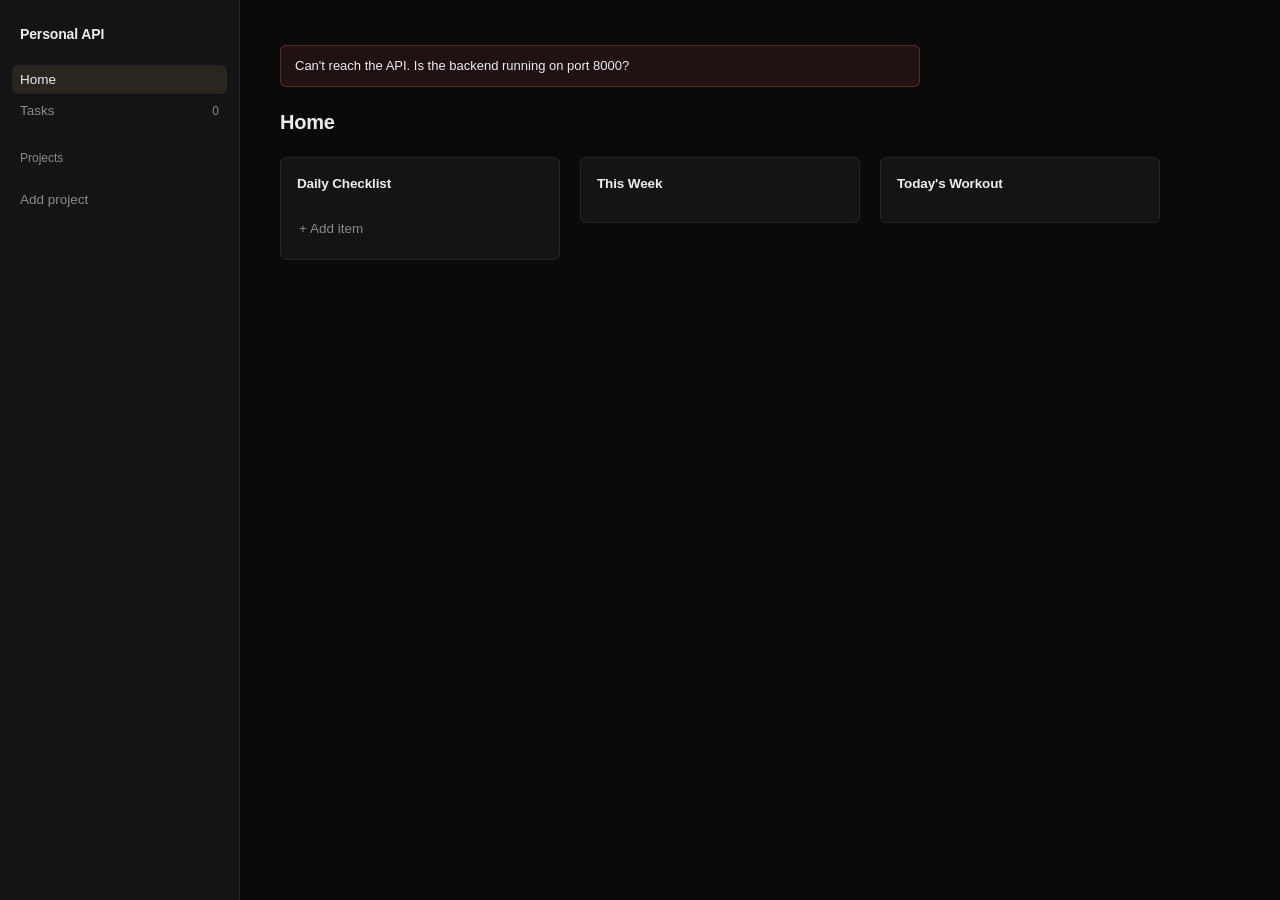
==== frontend/index.html @ 1fecff2c "Changes in comments" ====
<!DOCTYPE html>
<html lang="en">
<head>
  <meta charset="UTF-8" />
  <meta name="viewport" content="width=device-width, initial-scale=1.0" />
  <title>Personal API</title>
  <link rel="stylesheet" href="style.css" />
</head>
<body>

  <div class="app">

    <!-- Sidebar -->
    <aside class="sidebar">
      <div class="sidebar-header">
        <span class="sidebar-title">Personal API</span>
      </div>

      <nav class="nav">
        <button class="nav-item is-active" data-page="home">
          <span class="nav-item-label">Home</span>
        </button>
        <button class="nav-item" data-page="tasks">
          <span class="nav-item-label">Tasks</span>
          <span class="nav-item-count" id="all-count">0</span>
        </button>
      </nav>

      <div class="sidebar-section">
        <span class="sidebar-section-label">Projects</span>
        <ul class="project-list" id="project-list">
          <!-- project items injected here -->
        </ul>

        <form class="add-project-form" id="add-project-form">
          <input
            type="text"
            id="new-project-input"
            class="add-project-input"
            placeholder="Add project"
            autocomplete="off"
            maxlength="60"
          />
        </form>
      </div>
    </aside>

    <!-- Main -->
    <main class="main">
      <p class="error-banner" id="error-banner" hidden></p>

      <div class="page" id="page-home">
        <header class="main-header">
          <h1 class="view-title">Home</h1>
          <span class="view-count" id="home-date"></span>
        </header>

        <div class="home-grid" id="home-grid">
          <section class="home-card">
            <h2 class="home-card-title">Daily Checklist</h2>
            <div class="checklist-items" id="checklist-items"></div>
            <form class="add-checklist-form" id="add-checklist-form">
              <input
                type="text"
                id="new-checklist-input"
                class="add-checklist-input"
                placeholder="+ Add item"
                autocomplete="off"
                maxlength="120"
              />
            </form>
            <p class="empty-state" id="checklist-empty-state" hidden>
              Nothing on your daily checklist yet.
            </p>
          </section>

          <section class="home-card">
            <h2 class="home-card-title">This Week</h2>
            <div class="week-list" id="week-list"></div>
          </section>

          <section class="home-card">
            <h2 class="home-card-title">Today's Workout</h2>
            <div class="workout-today" id="workout-today"></div>
            <p class="empty-state" id="workout-empty-state" hidden>
              No workout scheduled today.
            </p>
          </section>
        </div>
      </div>

      <div class="page" id="page-tasks" hidden>
        <header class="main-header">
          <h1 class="view-title" id="view-title">All tasks</h1>
          <span class="view-count" id="view-count">0 tasks</span>
        </header>

        <form class="add-task-form" id="add-task-form">
          <input
            type="text"
            id="new-task-input"
            class="add-task-input"
            placeholder="Add a task…"
            autocomplete="off"
            maxlength="200"
          />
          <select id="new-task-project" class="add-task-project" aria-label="Assign to project">
            <option value="">No project</option>
          </select>
        </form>

        <div class="add-existing-wrap" id="add-existing-wrap" hidden>
          <select id="add-existing-select" class="add-existing-select" aria-label="Add an existing task to this project">
            <option value="">Add existing task…</option>
          </select>
        </div>

        <div class="task-list" id="task-list">
        </div>

        <p class="empty-state" id="empty-state" hidden>
          Nothing here yet. Add a task above to get started.
        </p>
      </div>
    </main>

  </div>

  <script src="script.js"></script>
</body>
</html>
---- frontend/style.css ----
/* ============================================
   Design tokens
   ============================================ */

:root {
  --background: #0a0a0b;
  --surface: #141416;
  --surface-hover: #1c1c1f;
  --border: #262629;
  --text: #ededef;
  --text-muted: #8b8b90;
  --accent: #b08d57;
  --accent-soft: rgba(176, 141, 87, 0.14);
  --danger: #c4554d;
  --danger-soft: rgba(196, 85, 77, 0.12);

  --font: -apple-system, BlinkMacSystemFont, "Segoe UI", "Inter", Roboto,
    Helvetica, Arial, sans-serif;

  --sidebar-width: 240px;
  --radius: 6px;
  --transition: 150ms ease;
}


* {
  box-sizing: border-box;
}

html,
body {
  height: 100%;
  color-scheme: dark;
}

body {
  margin: 0;
  font-family: var(--font);
  background: var(--background);
  color: var(--text);
  font-size: 14px;
  line-height: 1.5;
  -webkit-font-smoothing: antialiased;
}

button,
input,
select {
  font-family: inherit;
  font-size: inherit;
  color: inherit;
}

select option {
  background-color: var(--surface);
  color: var(--text);
}

button {
  cursor: pointer;
}

ul {
  list-style: none;
  margin: 0;
  padding: 0;
}

:focus-visible {
  outline: 2px solid var(--accent);
  outline-offset: 2px;
  border-radius: 4px;
}

@media (prefers-reduced-motion: reduce) {
  * {
    transition: none !important;
    animation: none !important;
  }
}

::-webkit-scrollbar {
  width: 10px;
}
::-webkit-scrollbar-track {
  background: transparent;
}
::-webkit-scrollbar-thumb {
  background: var(--border);
  border-radius: 8px;
  border: 3px solid var(--background);
}


.app {
  display: flex;
  height: 100vh;
  overflow: hidden;
}

.sidebar {
  width: var(--sidebar-width);
  flex-shrink: 0;
  background: var(--surface);
  border-right: 1px solid var(--border);
  display: flex;
  flex-direction: column;
  padding: 20px 12px;
  overflow-y: auto;
}

.sidebar-header {
  padding: 4px 8px 20px;
}

.sidebar-title {
  font-size: 14px;
  font-weight: 600;
  letter-spacing: -0.01em;
  color: var(--text);
}

.nav {
  display: flex;
  flex-direction: column;
  gap: 2px;
  margin-bottom: 24px;
}

.nav-item {
  display: flex;
  align-items: center;
  justify-content: space-between;
  width: 100%;
  background: none;
  border: none;
  padding: 7px 8px;
  border-radius: var(--radius);
  color: var(--text-muted);
  font-size: 13.5px;
  text-align: left;
  transition: background var(--transition), color var(--transition);
}

.nav-item:hover {
  background: var(--surface-hover);
  color: var(--text);
}

.nav-item.is-active {
  background: var(--accent-soft);
  color: var(--text);
}

.nav-item-count {
  font-size: 12px;
  color: var(--text-muted);
  min-width: 18px;
  text-align: right;
}

.sidebar-section {
  display: flex;
  flex-direction: column;
  gap: 2px;
}

.sidebar-section-label {
  display: block;
  padding: 0 8px 6px;
  font-size: 12px;
  color: var(--text-muted);
}

.project-list {
  display: flex;
  flex-direction: column;
  gap: 2px;
  margin-bottom: 4px;
}

.project-item {
  position: relative;
  display: flex;
  align-items: center;
  border-radius: var(--radius);
  transition: background var(--transition);
}

.project-item:hover {
  background: var(--surface-hover);
}

.project-item.is-active {
  background: var(--accent-soft);
}

.project-item-btn {
  flex: 1;
  display: flex;
  align-items: center;
  justify-content: space-between;
  background: none;
  border: none;
  padding: 7px 8px;
  color: var(--text-muted);
  font-size: 13.5px;
  text-align: left;
  min-width: 0;
}

.project-item.is-active .project-item-btn,
.project-item:hover .project-item-btn {
  color: var(--text);
}

.project-item-name {
  overflow: hidden;
  text-overflow: ellipsis;
  white-space: nowrap;
}

.project-item-count {
  font-size: 12px;
  color: var(--text-muted);
  padding-left: 8px;
  flex-shrink: 0;
}

.project-item-actions {
  position: absolute;
  right: 4px;
  top: 50%;
  transform: translateY(-50%);
  display: none;
  align-items: center;
  gap: 2px;
}

.project-item:hover .project-item-actions {
  display: flex;
}

.project-item-delete {
  background: none;
  border: none;
  color: var(--text-muted);
  width: 22px;
  height: 22px;
  border-radius: 4px;
  display: flex;
  align-items: center;
  justify-content: center;
  transition: background var(--transition), color var(--transition);
}

.project-item:hover .project-item-count {
  display: none;
}

.project-item-delete:hover {
  background: var(--danger-soft);
  color: var(--danger);
}

.add-project-form {
  margin-top: 4px;
}

.add-project-input {
  width: 100%;
  background: none;
  border: none;
  padding: 7px 8px;
  color: var(--text-muted);
  font-size: 13.5px;
  border-radius: var(--radius);
  transition: background var(--transition), color var(--transition);
}

.add-project-input::placeholder {
  color: var(--text-muted);
}

.add-project-input:hover {
  background: var(--surface-hover);
}

.add-project-input:focus {
  background: var(--surface-hover);
  color: var(--text);
  outline: none;
}

.main {
  flex: 1;
  display: flex;
  flex-direction: column;
  min-width: 0;
  padding: 32px 40px 40px;
  overflow-y: auto;
}

.main-header {
  display: flex;
  align-items: baseline;
  justify-content: space-between;
  margin-bottom: 20px;
  max-width: 640px;
}

.view-title {
  font-size: 20px;
  font-weight: 600;
  letter-spacing: -0.01em;
  margin: 0;
}

.view-count {
  font-size: 13px;
  color: var(--text-muted);
}

.add-task-form {
  display: flex;
  align-items: center;
  gap: 10px;
  max-width: 640px;
  background: var(--surface);
  border: 1px solid var(--border);
  border-radius: var(--radius);
  padding: 4px 4px 4px 14px;
  margin-bottom: 8px;
  transition: border-color var(--transition);
}

.add-task-form:focus-within {
  border-color: var(--accent);
}

.add-task-input {
  flex: 1;
  background: none;
  border: none;
  padding: 9px 0;
  color: var(--text);
}

.add-task-input::placeholder {
  color: var(--text-muted);
}

.add-task-input:focus {
  outline: none;
}

.add-task-project {
  background: var(--surface-hover);
  border: 1px solid transparent;
  border-radius: 5px;
  padding: 6px 8px;
  color: var(--text-muted);
  max-width: 130px;
}

.add-task-project:focus {
  outline: none;
  border-color: var(--accent);
}


.task-list {
  max-width: 640px;
  border-top: 1px solid var(--border);
}

.task-row {
  display: flex;
  align-items: center;
  gap: 12px;
  padding: 11px 4px;
  border-bottom: 1px solid var(--border);
  transition: background var(--transition);
}

.task-row:hover {
  background: var(--surface);
}

.task-checkbox {
  flex-shrink: 0;
  width: 17px;
  height: 17px;
  border-radius: 50%;
  border: 1.5px solid var(--border);
  background: none;
  display: flex;
  align-items: center;
  justify-content: center;
  transition: border-color var(--transition), background var(--transition);
}

.task-checkbox:hover {
  border-color: var(--text-muted);
}

.task-row.is-completed .task-checkbox,
.checklist-item.is-completed .task-checkbox {
  background: var(--accent);
  border-color: var(--accent);
}

.task-checkbox-mark {
  width: 7px;
  height: 7px;
  border-radius: 50%;
  background: var(--background);
  opacity: 0;
}

.task-row.is-completed .task-checkbox-mark,
.checklist-item.is-completed .task-checkbox-mark {
  opacity: 1;
}

.task-title {
  flex: 1;
  min-width: 0;
  overflow: hidden;
  text-overflow: ellipsis;
  white-space: nowrap;
  font-size: 14px;
  color: var(--text);
  transition: color var(--transition);
}

.task-row.is-completed .task-title {
  color: var(--text-muted);
  text-decoration: line-through;
  text-decoration-color: var(--border);
}

.task-project-select {
  flex-shrink: 0;
  max-width: 130px;
  background-color: var(--surface);
  border: 1px solid var(--border);
  border-radius: 999px;
  padding: 3px 8px;
  font-size: 12px;
  color: var(--text-muted);
  transition: border-color var(--transition), color var(--transition), background var(--transition);
}

.task-project-select:hover {
  color: var(--text);
  background: var(--surface-hover);
}

.task-project-select:focus {
  outline: none;
  border-color: var(--accent);
  color: var(--text);
}

.add-existing-wrap {
  max-width: 640px;
  margin: -2px 0 8px;
}

.add-existing-select {
  background-color: var(--surface);
  border: 1px dashed var(--border);
  border-radius: var(--radius);
  padding: 7px 10px;
  font-size: 13px;
  color: var(--text-muted);
  width: 100%;
  transition: border-color var(--transition), color var(--transition);
}

.add-existing-select:hover {
  color: var(--text);
  border-color: var(--text-muted);
}

.add-existing-select:focus {
  outline: none;
  border-style: solid;
  border-color: var(--accent);
  color: var(--text);
}

.task-delete {
  flex-shrink: 0;
  background: none;
  border: none;
  width: 24px;
  height: 24px;
  border-radius: 4px;
  color: var(--text-muted);
  display: flex;
  align-items: center;
  justify-content: center;
  opacity: 0;
  transition: opacity var(--transition), background var(--transition), color var(--transition);
}

.task-row:hover .task-delete {
  opacity: 1;
}

.checklist-item:hover .task-delete {
  opacity: 1;
}

.task-delete:hover {
  background: var(--danger-soft);
  color: var(--danger);
}


.info-icon-wrap {
  position: relative;
  display: inline-flex;
  align-items: center;
  flex-shrink: 0;
}

.info-icon {
  background: none;
  border: none;
  width: 20px;
  height: 20px;
  border-radius: 50%;
  display: flex;
  align-items: center;
  justify-content: center;
  color: var(--text-muted);
  transition: background var(--transition), color var(--transition);
}

.info-icon:hover {
  background: var(--surface-hover);
  color: var(--text);
}

.task-row .info-icon-wrap {
  opacity: 0;
  transition: opacity var(--transition);
}

.task-row:hover .info-icon-wrap {
  opacity: 1;
}

.info-tooltip {
  position: absolute;
  bottom: calc(100% + 8px);
  right: 0;
  transform: translateY(4px);
  display: flex;
  flex-direction: column;
  align-items: flex-start;
  gap: 3px;
  background: rgba(255, 255, 255, 0.07);
  backdrop-filter: blur(16px);
  -webkit-backdrop-filter: blur(16px);
  border: 1px solid rgba(255, 255, 255, 0.14);
  border-radius: 7px;
  padding: 7px 11px;
  font-size: 12px;
  color: var(--text);
  box-shadow: 0 8px 28px rgba(0, 0, 0, 0.45);
  opacity: 0;
  visibility: hidden;
  pointer-events: none;
  transition: opacity var(--transition), transform var(--transition);
  z-index: 30;
}

.info-tooltip-line {
  white-space: nowrap;
}

.info-icon-wrap:hover .info-tooltip,
.info-icon-wrap:focus-within .info-tooltip {
  opacity: 1;
  visibility: visible;
  transform: translateY(0);
}

.empty-state {
  max-width: 640px;
  padding: 28px 4px;
  color: var(--text-muted);
  font-size: 13.5px;
}

.error-banner {
  max-width: 640px;
  margin-bottom: 20px;
  padding: 10px 14px;
  background: var(--danger-soft);
  border: 1px solid rgba(196, 85, 77, 0.35);
  border-radius: var(--radius);
  color: var(--text);
  font-size: 13px;
}


@media (max-width: 720px) {
  .app {
    flex-direction: column;
    height: auto;
    min-height: 100vh;
    overflow: visible;
  }

  .sidebar {
    width: 100%;
    border-right: none;
    border-bottom: 1px solid var(--border);
    max-height: 220px;
  }

  .main {
    padding: 24px 20px 40px;
  }

  .task-project-select {
    display: none;
  }

  .home-grid {
    flex-direction: column;
  }

  .home-card {
    width: 100%;
  }
}

.home-grid {
  display: flex;
  flex-wrap: wrap;
  align-items: flex-start;
  gap: 20px;
}

.home-card {
  width: 280px;
  flex-shrink: 0;
  background: var(--surface);
  border: 1px solid var(--border);
  border-radius: var(--radius);
  padding: 16px;
}

.home-card-title {
  font-size: 13.5px;
  font-weight: 600;
  letter-spacing: -0.01em;
  margin: 0 0 12px;
  color: var(--text);
}

.checklist-items {
  display: flex;
  flex-direction: column;
}

.checklist-item {
  display: flex;
  align-items: center;
  gap: 10px;
  padding: 8px 2px;
  border-bottom: 1px solid var(--border);
}

.checklist-item:last-child {
  border-bottom: none;
}

.checklist-item-title {
  flex: 1;
  min-width: 0;
  overflow: hidden;
  text-overflow: ellipsis;
  white-space: nowrap;
  font-size: 13.5px;
  color: var(--text);
}

.checklist-item.is-completed .checklist-item-title {
  color: var(--text-muted);
  text-decoration: line-through;
  text-decoration-color: var(--border);
}

.add-checklist-form {
  margin-top: 8px;
}

.add-checklist-input {
  width: 100%;
  background: none;
  border: none;
  padding: 7px 2px;
  color: var(--text-muted);
  font-size: 13.5px;
  border-radius: var(--radius);
  transition: background var(--transition), color var(--transition);
}

.add-checklist-input::placeholder {
  color: var(--text-muted);
}

.add-checklist-input:hover {
  background: var(--surface-hover);
}

.add-checklist-input:focus {
  background: var(--surface-hover);
  color: var(--text);
  outline: none;
}


.week-list {
  display: flex;
  flex-direction: column;
  gap: 2px;
}

.week-row {
  display: flex;
  align-items: center;
  gap: 10px;
  padding: 7px 8px;
  border-radius: var(--radius);
}

.week-row.is-today {
  background: var(--accent-soft);
}

.week-row-day {
  width: 30px;
  flex-shrink: 0;
  font-size: 12.5px;
  color: var(--text-muted);
}

.week-row.is-today .week-row-day {
  color: var(--text);
}

.week-row-workout {
  flex: 1;
  min-width: 0;
  overflow: hidden;
  text-overflow: ellipsis;
  white-space: nowrap;
  font-size: 13px;
  color: var(--text);
}

.week-row-mark {
  width: 16px;
  height: 16px;
  flex-shrink: 0;
  display: flex;
  align-items: center;
  justify-content: center;
  font-size: 13px;
  color: var(--text-muted);
}

.week-row-mark.is-completed {
  color: var(--accent);
}

.week-row-mark.is-missed {
  color: var(--danger);
}

.workout-today {
  display: flex;
  flex-direction: column;
  gap: 16px;
}

.workout-entry {
  display: flex;
  flex-direction: column;
  gap: 14px;
}

.workout-entry-name {
  font-size: 17px;
  font-weight: 600;
  letter-spacing: -0.01em;
  line-height: 1.3;
  color: var(--text);
}

.workout-actions {
  display: flex;
  gap: 8px;
}

.workout-btn {
  width: 44px;
  height: 36px;
  display: flex;
  align-items: center;
  justify-content: center;
  background: var(--surface-hover);
  border: 1px solid var(--border);
  border-radius: var(--radius);
  color: var(--text-muted);
  transition: background var(--transition), border-color var(--transition), color var(--transition);
}

.workout-btn:hover {
  color: var(--text);
  border-color: var(--text-muted);
}

.workout-btn-done.is-active {
  background: var(--accent);
  border-color: var(--accent);
  color: var(--background);
}

.workout-btn-skip.is-active {
  background: var(--danger-soft);
  border-color: var(--danger);
  color: var(--danger);
}
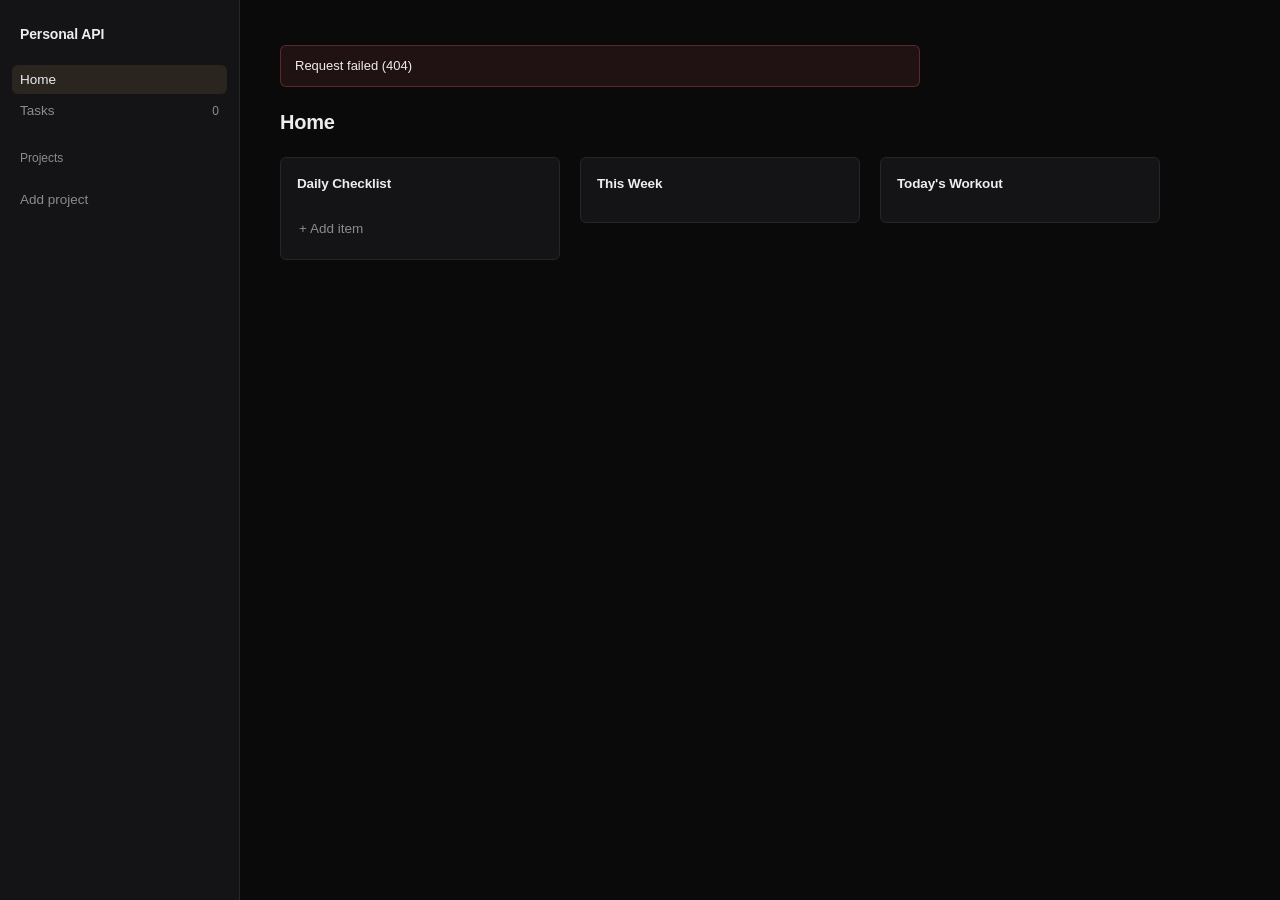
==== commit efc42ae4: "Fixed mobile task creation and project assignment" ====
--- a/frontend/index.html
+++ b/frontend/index.html
@@ -107,6 +107,7 @@
           <select id="new-task-project" class="add-task-project" aria-label="Assign to project">
             <option value="">No project</option>
           </select>
+          <button type="submit" class="add-task-button">Add</button>
         </form>
 
         <div class="add-existing-wrap" id="add-existing-wrap" hidden>
--- a/frontend/style.css
+++ b/frontend/style.css
@@ -1,7 +1,3 @@
-/* ============================================
-   Design tokens
-   ============================================ */
-
 :root {
   --background: #0a0a0b;
   --surface: #141416;
@@ -628,10 +624,6 @@
     padding: 24px 20px 40px;
   }
 
-  .task-project-select {
-    display: none;
-  }
-
   .home-grid {
     flex-direction: column;
   }
@@ -839,4 +831,33 @@
   background: var(--danger-soft);
   border-color: var(--danger);
   color: var(--danger);
+}
+
+#add-task-form > button.add-task-button {
+  appearance: none;
+  -webkit-appearance: none;
+  display: inline-flex;
+  align-items: center;
+  justify-content: center;
+  min-height: 36px;
+  padding: 0 16px;
+  background: var(--accent-soft);
+  border: 1px solid rgba(176, 141, 87, 0.35);
+  border-radius: 5px;
+  color: var(--accent);
+  font-family: var(--font);
+  font-size: 13px;
+  font-weight: 500;
+  line-height: 1;
+  cursor: pointer;
+  transition: background 150ms ease, border-color 150ms ease;
+}
+
+#add-task-form > button.add-task-button:hover {
+  background: rgba(176, 141, 87, 0.22);
+  border-color: var(--accent);
+}
+
+#add-task-form > button.add-task-button:active {
+  background: rgba(176, 141, 87, 0.3);
 }
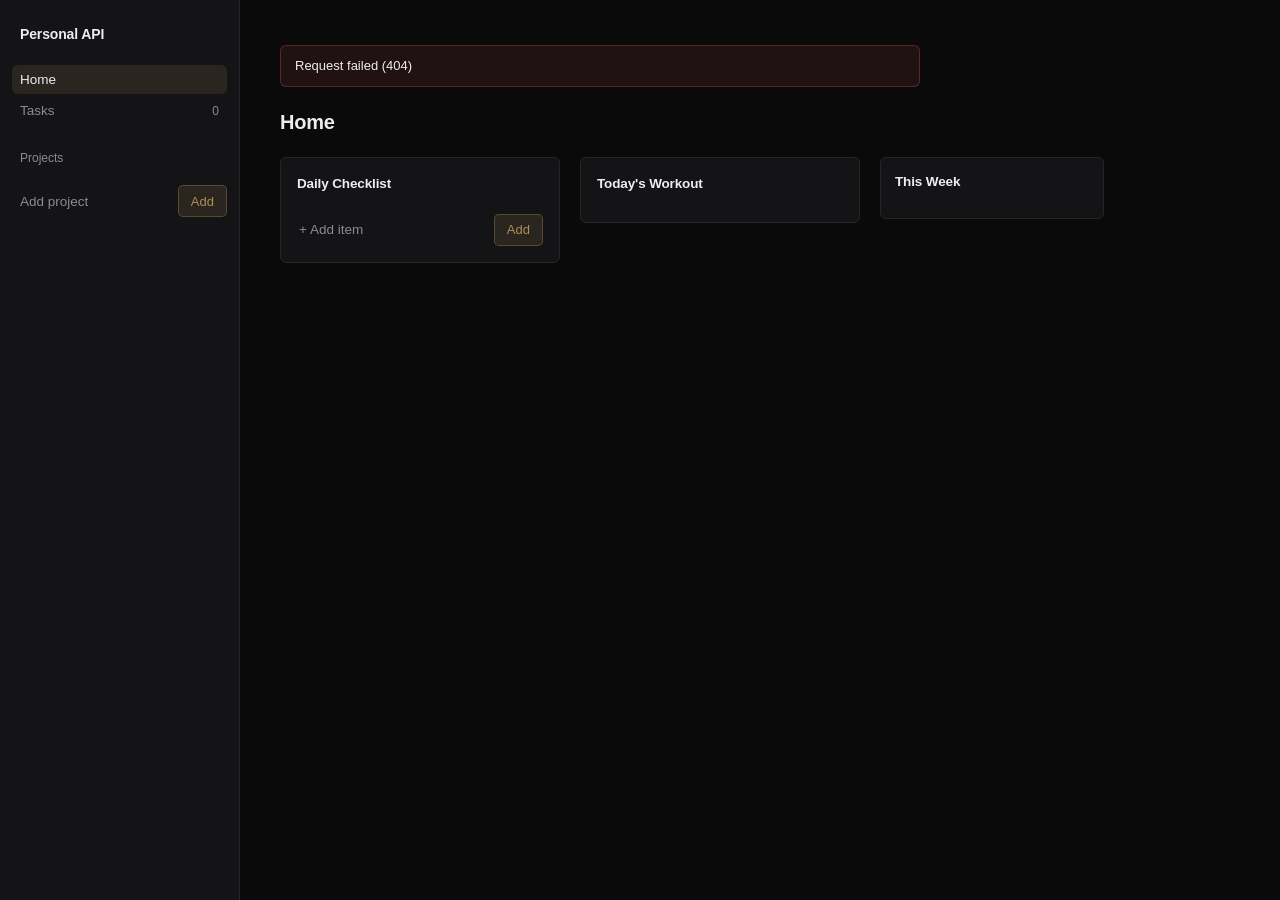
==== commit ea69237d: "refined UI for mobile" ====
--- a/frontend/index.html
+++ b/frontend/index.html
@@ -2,7 +2,8 @@
 <html lang="en">
 <head>
   <meta charset="UTF-8" />
-  <meta name="viewport" content="width=device-width, initial-scale=1.0" />
+  <meta name="viewport" content="width=device-width, initial-scale=1.0, viewport-fit=cover" />
+  <meta name="theme-color" content="#0a0a0b" />
   <title>Personal API</title>
   <link rel="stylesheet" href="style.css" />
 </head>
@@ -39,8 +40,10 @@
             class="add-project-input"
             placeholder="Add project"
             autocomplete="off"
+            enterkeyhint="done"
             maxlength="60"
           />
+          <button type="submit" class="add-btn" aria-label="Add project">Add</button>
         </form>
       </div>
     </aside>
@@ -56,7 +59,7 @@
         </header>
 
         <div class="home-grid" id="home-grid">
-          <section class="home-card">
+          <section class="home-card home-card-checklist">
             <h2 class="home-card-title">Daily Checklist</h2>
             <div class="checklist-items" id="checklist-items"></div>
             <form class="add-checklist-form" id="add-checklist-form">
@@ -66,25 +69,27 @@
                 class="add-checklist-input"
                 placeholder="+ Add item"
                 autocomplete="off"
+                enterkeyhint="done"
                 maxlength="120"
               />
+              <button type="submit" class="add-btn" aria-label="Add checklist item">Add</button>
             </form>
             <p class="empty-state" id="checklist-empty-state" hidden>
               Nothing on your daily checklist yet.
             </p>
           </section>
 
-          <section class="home-card">
-            <h2 class="home-card-title">This Week</h2>
-            <div class="week-list" id="week-list"></div>
-          </section>
-
-          <section class="home-card">
+          <section class="home-card home-card-workout">
             <h2 class="home-card-title">Today's Workout</h2>
             <div class="workout-today" id="workout-today"></div>
             <p class="empty-state" id="workout-empty-state" hidden>
               No workout scheduled today.
             </p>
+          </section>
+
+          <section class="home-card home-card-week">
+            <h2 class="home-card-title">This Week</h2>
+            <div class="week-list" id="week-list"></div>
           </section>
         </div>
       </div>
@@ -102,12 +107,13 @@
             class="add-task-input"
             placeholder="Add a task…"
             autocomplete="off"
+            enterkeyhint="done"
             maxlength="200"
           />
           <select id="new-task-project" class="add-task-project" aria-label="Assign to project">
             <option value="">No project</option>
           </select>
-          <button type="submit" class="add-task-button">Add</button>
+          <button type="submit" class="add-btn" aria-label="Add task">Add</button>
         </form>
 
         <div class="add-existing-wrap" id="add-existing-wrap" hidden>
@@ -123,7 +129,47 @@
           Nothing here yet. Add a task above to get started.
         </p>
       </div>
+
+      <div class="page projects-page" id="page-projects" hidden>
+        <header class="main-header">
+          <h1 class="view-title">Projects</h1>
+          <span class="view-count" id="projects-count">0 projects</span>
+        </header>
+
+        <ul class="project-list" id="project-list-page"></ul>
+
+        <form class="add-project-form" id="add-project-form-page">
+          <input
+            type="text"
+            class="add-project-input"
+            placeholder="Add project"
+            autocomplete="off"
+            enterkeyhint="done"
+            maxlength="60"
+          />
+          <button type="submit" class="add-btn" aria-label="Add project">Add</button>
+        </form>
+
+        <p class="empty-state" id="projects-empty-state" hidden>
+          No projects yet. Add one above.
+        </p>
+      </div>
     </main>
+
+    <nav class="tabbar" id="tabbar" aria-label="Main">
+      <button class="tabbar-item is-active" data-tab="home" type="button">
+        <svg width="22" height="22" viewBox="0 0 24 24" fill="none" stroke="currentColor" stroke-width="1.7" stroke-linecap="round" stroke-linejoin="round"><path d="M3 10.5 12 3l9 7.5V20a1 1 0 0 1-1 1h-5v-6H9v6H4a1 1 0 0 1-1-1z"/></svg>
+        <span>Home</span>
+      </button>
+      <button class="tabbar-item" data-tab="tasks" type="button">
+        <svg width="22" height="22" viewBox="0 0 24 24" fill="none" stroke="currentColor" stroke-width="1.7" stroke-linecap="round" stroke-linejoin="round"><circle cx="12" cy="12" r="9"/><path d="M8 12.5l2.7 2.7L16 9.5"/></svg>
+        <span>Tasks</span>
+      </button>
+      <button class="tabbar-item" data-tab="projects" type="button">
+        <svg width="22" height="22" viewBox="0 0 24 24" fill="none" stroke="currentColor" stroke-width="1.7" stroke-linecap="round" stroke-linejoin="round"><path d="M3 7a2 2 0 0 1 2-2h4l2 2h8a2 2 0 0 1 2 2v8a2 2 0 0 1-2 2H5a2 2 0 0 1-2-2z"/></svg>
+        <span>Projects</span>
+      </button>
+    </nav>
 
   </div>
 
--- a/frontend/style.css
+++ b/frontend/style.css
@@ -260,11 +260,15 @@
 }
 
 .add-project-form {
+  display: flex;
+  align-items: center;
+  gap: 6px;
   margin-top: 4px;
 }
 
 .add-project-input {
-  width: 100%;
+  flex: 1;
+  min-width: 0;
   background: none;
   border: none;
   padding: 7px 8px;
@@ -605,33 +609,6 @@
 }
 
 
-@media (max-width: 720px) {
-  .app {
-    flex-direction: column;
-    height: auto;
-    min-height: 100vh;
-    overflow: visible;
-  }
-
-  .sidebar {
-    width: 100%;
-    border-right: none;
-    border-bottom: 1px solid var(--border);
-    max-height: 220px;
-  }
-
-  .main {
-    padding: 24px 20px 40px;
-  }
-
-  .home-grid {
-    flex-direction: column;
-  }
-
-  .home-card {
-    width: 100%;
-  }
-}
 
 .home-grid {
   display: flex;
@@ -691,11 +668,15 @@
 }
 
 .add-checklist-form {
+  display: flex;
+  align-items: center;
+  gap: 6px;
   margin-top: 8px;
 }
 
 .add-checklist-input {
-  width: 100%;
+  flex: 1;
+  min-width: 0;
   background: none;
   border: none;
   padding: 7px 2px;
@@ -833,9 +814,10 @@
   color: var(--danger);
 }
 
-#add-task-form > button.add-task-button {
+.add-btn {
   appearance: none;
   -webkit-appearance: none;
+  flex-shrink: 0;
   display: inline-flex;
   align-items: center;
   justify-content: center;
@@ -853,11 +835,387 @@
   transition: background 150ms ease, border-color 150ms ease;
 }
 
-#add-task-form > button.add-task-button:hover {
+.add-btn:hover {
   background: rgba(176, 141, 87, 0.22);
   border-color: var(--accent);
 }
 
-#add-task-form > button.add-task-button:active {
+.add-btn:active {
   background: rgba(176, 141, 87, 0.3);
+}
+
+.add-project-form .add-btn,
+.add-checklist-form .add-btn {
+  min-height: 32px;
+  padding: 0 12px;
+}
+
+.home-card-week {
+  width: 224px;
+  padding: 14px;
+}
+
+.home-card-week .week-row {
+  gap: 8px;
+  padding: 5px 6px;
+}
+
+.home-card-week .week-row-day {
+  width: 26px;
+  font-size: 12px;
+}
+
+.home-card-week .week-row-workout {
+  font-size: 12px;
+}
+
+.workout-status {
+  font-size: 12.5px;
+  color: var(--text-muted);
+}
+
+.workout-status.is-completed {
+  color: var(--accent);
+}
+
+.workout-status.is-missed {
+  color: var(--danger);
+}
+
+.task-delete.is-armed,
+.project-item-delete.is-armed {
+  width: auto;
+  min-width: 64px;
+  padding: 0 12px;
+  opacity: 1;
+  background: var(--danger-soft);
+  border: 1px solid var(--danger);
+  color: var(--danger);
+  font-size: 12.5px;
+  white-space: nowrap;
+}
+
+.tabbar {
+  display: none;
+}
+
+@media (hover: none), (max-width: 720px) {
+  .task-delete,
+  .task-row .info-icon-wrap,
+  .checklist-item .task-delete {
+    opacity: 1;
+  }
+}
+
+@media (pointer: coarse), (max-width: 720px) {
+  .task-checkbox {
+    position: relative;
+    width: 24px;
+    height: 24px;
+  }
+
+  .task-checkbox::after {
+    content: "";
+    position: absolute;
+    inset: -10px;
+  }
+
+  .task-checkbox-mark {
+    width: 9px;
+    height: 9px;
+  }
+
+  .task-delete,
+  .project-item-delete {
+    width: 44px;
+    height: 44px;
+    font-size: 22px;
+  }
+
+  .task-delete.is-armed,
+  .project-item-delete.is-armed {
+    width: auto;
+    font-size: 13px;
+  }
+
+  .info-icon {
+    width: 44px;
+    height: 44px;
+  }
+
+  .add-btn,
+  .add-project-form .add-btn,
+  .add-checklist-form .add-btn {
+    min-height: 44px;
+    padding: 0 18px;
+    font-size: 14px;
+  }
+
+  .add-task-input,
+  .add-checklist-input,
+  .add-project-input {
+    font-size: 16px;
+  }
+
+  .add-project-input,
+  .add-checklist-input {
+    min-height: 44px;
+    padding: 10px 12px;
+    background: var(--surface-hover);
+    border: 1px solid var(--border);
+  }
+
+  .add-task-project,
+  .add-existing-select {
+    min-height: 44px;
+    font-size: 15px;
+  }
+
+  .task-project-select {
+    min-height: 34px;
+    max-width: 200px;
+    padding: 4px 12px;
+    font-size: 13.5px;
+  }
+
+  .workout-btn {
+    min-height: 52px;
+  }
+}
+
+@media (max-width: 720px) {
+  body {
+    font-size: 15px;
+  }
+
+  .app {
+    display: block;
+    height: auto;
+    min-height: 100vh;
+    min-height: 100dvh;
+    overflow: visible;
+  }
+
+  .sidebar {
+    display: none;
+  }
+
+  .main {
+    padding: 20px 16px calc(88px + env(safe-area-inset-bottom));
+    overflow: visible;
+  }
+
+  .main-header {
+    max-width: none;
+    margin-bottom: 16px;
+  }
+
+  .view-title {
+    font-size: 22px;
+  }
+
+  .error-banner {
+    max-width: none;
+    position: sticky;
+    top: 8px;
+    z-index: 50;
+  }
+
+  .add-task-form,
+  .task-list,
+  .add-existing-wrap,
+  .empty-state {
+    max-width: none;
+  }
+
+  .add-task-form {
+    flex-wrap: wrap;
+    gap: 8px;
+    padding: 6px;
+  }
+
+  .add-task-input {
+    flex: 1 1 100%;
+    padding: 10px 8px;
+  }
+
+  .add-task-project {
+    flex: 1;
+    max-width: none;
+  }
+
+  .home-grid {
+    flex-direction: column;
+    align-items: stretch;
+    gap: 14px;
+  }
+
+  .home-card,
+  .home-card-week {
+    width: 100%;
+    padding: 16px;
+  }
+
+  .empty-state {
+    padding: 14px 4px;
+  }
+
+  .home-card-workout {
+    order: -1;
+  }
+
+  .home-card-week .week-row {
+    padding: 8px 6px;
+  }
+
+  .home-card-week .week-row-day {
+    font-size: 13px;
+  }
+
+  .home-card-week .week-row-workout {
+    font-size: 13.5px;
+  }
+
+  .workout-entry-name {
+    font-size: 22px;
+  }
+
+  .workout-actions {
+    gap: 10px;
+  }
+
+  .workout-btn {
+    flex: 1;
+    width: auto;
+    height: 56px;
+  }
+
+  .workout-btn svg {
+    width: 22px;
+    height: 22px;
+  }
+
+  .checklist-item {
+    gap: 6px;
+    min-height: 48px;
+    padding: 2px 0;
+  }
+
+  .checklist-item-title {
+    font-size: 16px;
+    white-space: normal;
+  }
+
+  .task-row {
+    display: grid;
+    grid-template-columns: 44px minmax(0, 1fr) auto;
+    grid-template-areas:
+      "check title del"
+      ". select info";
+    align-items: center;
+    column-gap: 4px;
+    row-gap: 0;
+    padding: 4px 0 6px;
+  }
+
+  .task-row .task-checkbox {
+    grid-area: check;
+    justify-self: center;
+  }
+
+  .task-row .task-title {
+    grid-area: title;
+    padding: 6px 0;
+    font-size: 16px;
+    line-height: 1.35;
+    white-space: normal;
+    overflow: visible;
+  }
+
+  .task-row .task-delete {
+    grid-area: del;
+    justify-self: end;
+  }
+
+  .task-row .task-project-select {
+    grid-area: select;
+    justify-self: start;
+    display: block;
+  }
+
+  .task-row .info-icon-wrap {
+    grid-area: info;
+    justify-self: end;
+  }
+
+  .task-row .info-icon {
+    height: 34px;
+  }
+
+  .projects-page .project-list {
+    gap: 0;
+    margin-bottom: 14px;
+    border-top: 1px solid var(--border);
+  }
+
+  .projects-page .project-item {
+    border-bottom: 1px solid var(--border);
+    border-radius: 0;
+  }
+
+  .projects-page .project-item:hover {
+    background: none;
+  }
+
+  .projects-page .project-item-btn {
+    min-height: 56px;
+    padding: 0 4px;
+    font-size: 16px;
+    color: var(--text);
+  }
+
+  .projects-page .project-item-count {
+    padding: 0 8px;
+    font-size: 13px;
+  }
+
+  .projects-page .project-item-actions {
+    position: static;
+    transform: none;
+    display: flex;
+  }
+
+  .projects-page .project-item:hover .project-item-count {
+    display: inline;
+  }
+
+  .tabbar {
+    position: fixed;
+    left: 0;
+    right: 0;
+    bottom: 0;
+    z-index: 40;
+    display: flex;
+    background: var(--surface);
+    border-top: 1px solid var(--border);
+    padding-bottom: env(safe-area-inset-bottom);
+  }
+
+  .tabbar-item {
+    flex: 1;
+    display: flex;
+    flex-direction: column;
+    align-items: center;
+    justify-content: center;
+    gap: 3px;
+    min-height: 58px;
+    background: none;
+    border: none;
+    color: var(--text-muted);
+    font-size: 11.5px;
+  }
+
+  .tabbar-item.is-active {
+    color: var(--accent);
+  }
 }
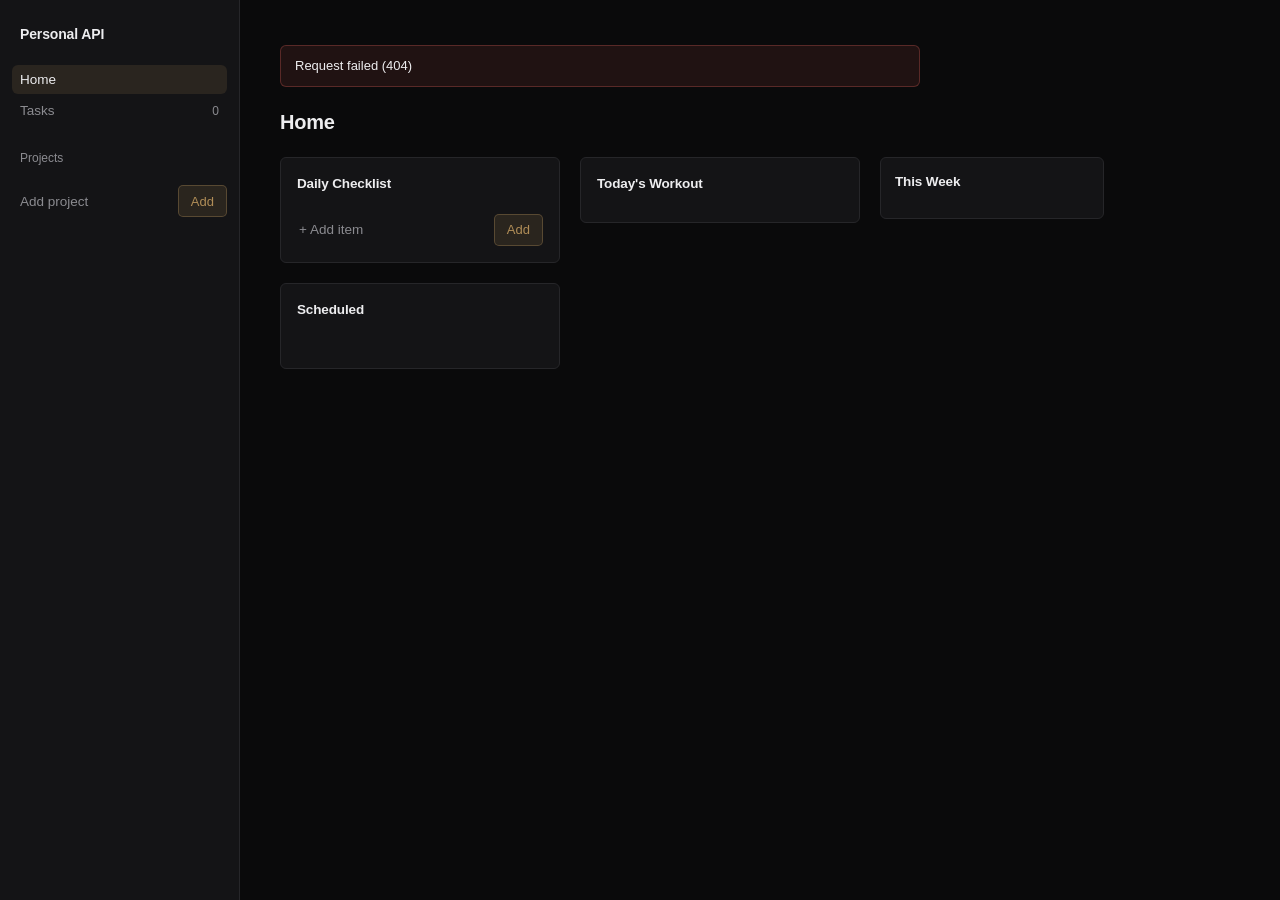
==== commit 71bab816: "Added scheduled tasks and deadlines feature" ====
--- a/frontend/index.html
+++ b/frontend/index.html
@@ -59,25 +59,36 @@
         </header>
 
         <div class="home-grid" id="home-grid">
-          <section class="home-card home-card-checklist">
-            <h2 class="home-card-title">Daily Checklist</h2>
-            <div class="checklist-items" id="checklist-items"></div>
-            <form class="add-checklist-form" id="add-checklist-form">
-              <input
-                type="text"
-                id="new-checklist-input"
-                class="add-checklist-input"
-                placeholder="+ Add item"
-                autocomplete="off"
-                enterkeyhint="done"
-                maxlength="120"
-              />
-              <button type="submit" class="add-btn" aria-label="Add checklist item">Add</button>
-            </form>
-            <p class="empty-state" id="checklist-empty-state" hidden>
-              Nothing on your daily checklist yet.
-            </p>
-          </section>
+          <div class="home-col">
+            <section class="home-card home-card-checklist">
+              <h2 class="home-card-title">Daily Checklist</h2>
+              <div class="checklist-items" id="checklist-items"></div>
+              <form class="add-checklist-form" id="add-checklist-form">
+                <input
+                  type="text"
+                  id="new-checklist-input"
+                  class="add-checklist-input"
+                  placeholder="+ Add item"
+                  autocomplete="off"
+                  enterkeyhint="done"
+                  maxlength="120"
+                />
+                <button type="submit" class="add-btn" aria-label="Add checklist item">Add</button>
+              </form>
+              <p class="empty-state" id="checklist-empty-state" hidden>
+                Nothing on your daily checklist yet.
+              </p>
+            </section>
+
+            <section class="home-card home-card-scheduled">
+              <h2 class="home-card-title">Scheduled</h2>
+              <div class="scheduled-list" id="scheduled-list"></div>
+              <button type="button" class="scheduled-more" id="scheduled-more" hidden></button>
+              <p class="empty-state" id="scheduled-empty-state" hidden>
+                Nothing due in the next 7 days.
+              </p>
+            </section>
+          </div>
 
           <section class="home-card home-card-workout">
             <h2 class="home-card-title">Today's Workout</h2>
@@ -113,6 +124,10 @@
           <select id="new-task-project" class="add-task-project" aria-label="Assign to project">
             <option value="">No project</option>
           </select>
+          <label class="due-field">
+            <span class="due-field-label">Due</span>
+            <input type="date" id="new-task-due" class="due-field-input" aria-label="Due date (optional)" />
+          </label>
           <button type="submit" class="add-btn" aria-label="Add task">Add</button>
         </form>
 
--- a/frontend/style.css
+++ b/frontend/style.css
@@ -405,7 +405,8 @@
 }
 
 .task-row.is-completed .task-checkbox,
-.checklist-item.is-completed .task-checkbox {
+.checklist-item.is-completed .task-checkbox,
+.scheduled-row.is-completed .task-checkbox {
   background: var(--accent);
   border-color: var(--accent);
 }
@@ -419,7 +420,8 @@
 }
 
 .task-row.is-completed .task-checkbox-mark,
-.checklist-item.is-completed .task-checkbox-mark {
+.checklist-item.is-completed .task-checkbox-mark,
+.scheduled-row.is-completed .task-checkbox-mark {
   opacity: 1;
 }
 
@@ -983,6 +985,194 @@
   }
 }
 
+.home-col {
+  display: flex;
+  flex-direction: column;
+  gap: 20px;
+  width: 280px;
+  flex-shrink: 0;
+}
+
+.home-col .home-card {
+  width: 100%;
+}
+
+.scheduled-list {
+  display: flex;
+  flex-direction: column;
+  gap: 6px;
+}
+
+.scheduled-row {
+  display: flex;
+  align-items: center;
+  gap: 10px;
+  padding: 8px 10px;
+  border: 1px solid transparent;
+  border-radius: var(--radius);
+}
+
+.scheduled-row.is-orange {
+  background: rgba(214, 132, 58, 0.13);
+}
+
+.scheduled-row.is-red {
+  background: var(--danger-soft);
+}
+
+.scheduled-row.is-overdue {
+  background: rgba(196, 85, 77, 0.22);
+  border-color: rgba(196, 85, 77, 0.35);
+}
+
+.scheduled-body {
+  flex: 1;
+  min-width: 0;
+  display: flex;
+  flex-direction: column;
+  gap: 1px;
+}
+
+.scheduled-row .task-checkbox {
+  border-color: #5c5c62;
+}
+
+.scheduled-row .task-checkbox:hover {
+  border-color: var(--text);
+}
+
+.scheduled-title {
+  overflow: hidden;
+  text-overflow: ellipsis;
+  white-space: nowrap;
+  font-size: 13.5px;
+  color: var(--text);
+}
+
+.scheduled-project {
+  overflow: hidden;
+  text-overflow: ellipsis;
+  white-space: nowrap;
+  font-size: 11.5px;
+  color: var(--text-muted);
+}
+
+.scheduled-due {
+  flex-shrink: 0;
+  font-size: 12px;
+  color: var(--text-muted);
+}
+
+.scheduled-row.is-orange .scheduled-due {
+  color: #dc9a5c;
+}
+
+.scheduled-row.is-red .scheduled-due,
+.scheduled-row.is-overdue .scheduled-due {
+  color: #e0847b;
+}
+
+.scheduled-row.is-completed .scheduled-title {
+  color: var(--text-muted);
+  text-decoration: line-through;
+  text-decoration-color: var(--border);
+}
+
+.scheduled-more {
+  display: block;
+  margin-top: 8px;
+  padding: 6px 2px;
+  background: none;
+  border: none;
+  color: var(--text-muted);
+  font-size: 12.5px;
+  text-align: left;
+  cursor: pointer;
+}
+
+.scheduled-more:hover {
+  color: var(--text);
+}
+
+.task-meta {
+  display: flex;
+  align-items: center;
+  gap: 8px;
+  flex-shrink: 0;
+}
+
+.task-due {
+  position: relative;
+  display: inline-flex;
+  align-items: center;
+  min-height: 26px;
+  padding: 3px 10px;
+  border: 1px solid var(--border);
+  border-radius: 999px;
+  font-size: 12px;
+  color: var(--text-muted);
+  white-space: nowrap;
+  cursor: pointer;
+  transition: background var(--transition), color var(--transition);
+}
+
+.task-due.has-date {
+  color: var(--text);
+}
+
+.task-due:hover {
+  background: var(--surface-hover);
+  color: var(--text);
+}
+
+.task-due-input {
+  position: absolute;
+  inset: 0;
+  width: 100%;
+  height: 100%;
+  margin: 0;
+  padding: 0;
+  border: 0;
+  opacity: 0;
+  cursor: pointer;
+}
+
+.task-due-input::-webkit-calendar-picker-indicator {
+  position: absolute;
+  inset: 0;
+  width: 100%;
+  height: 100%;
+  opacity: 0;
+  cursor: pointer;
+}
+
+.due-field {
+  display: inline-flex;
+  align-items: center;
+  gap: 6px;
+  flex-shrink: 0;
+  font-size: 12.5px;
+  color: var(--text-muted);
+}
+
+.due-field-input {
+  min-height: 30px;
+  padding: 4px 8px;
+  background: var(--surface-hover);
+  border: 1px solid transparent;
+  border-radius: 5px;
+  color: var(--text-muted);
+  font-family: var(--font);
+  font-size: 13px;
+  color-scheme: dark;
+}
+
+.due-field-input:focus {
+  outline: none;
+  border-color: var(--accent);
+  color: var(--text);
+}
+
 @media (max-width: 720px) {
   body {
     font-size: 15px;
@@ -1111,7 +1301,7 @@
     grid-template-columns: 44px minmax(0, 1fr) auto;
     grid-template-areas:
       "check title del"
-      ". select info";
+      ". meta info";
     align-items: center;
     column-gap: 4px;
     row-gap: 0;
@@ -1137,10 +1327,40 @@
     justify-self: end;
   }
 
+  .task-row .task-meta {
+    grid-area: meta;
+    justify-self: start;
+    flex-wrap: wrap;
+  }
+
   .task-row .task-project-select {
-    grid-area: select;
-    justify-self: start;
     display: block;
+  }
+
+  .task-due {
+    min-height: 34px;
+    padding: 4px 12px;
+    font-size: 13.5px;
+  }
+
+  .add-task-form .add-btn {
+    flex: 1 1 100%;
+  }
+
+  .due-field {
+    flex: 1;
+    min-width: 0;
+  }
+
+  .due-field-input {
+    flex: 1;
+    min-width: 0;
+    min-height: 44px;
+    font-size: 15px;
+  }
+
+  .home-col {
+    display: contents;
   }
 
   .task-row .info-icon-wrap {
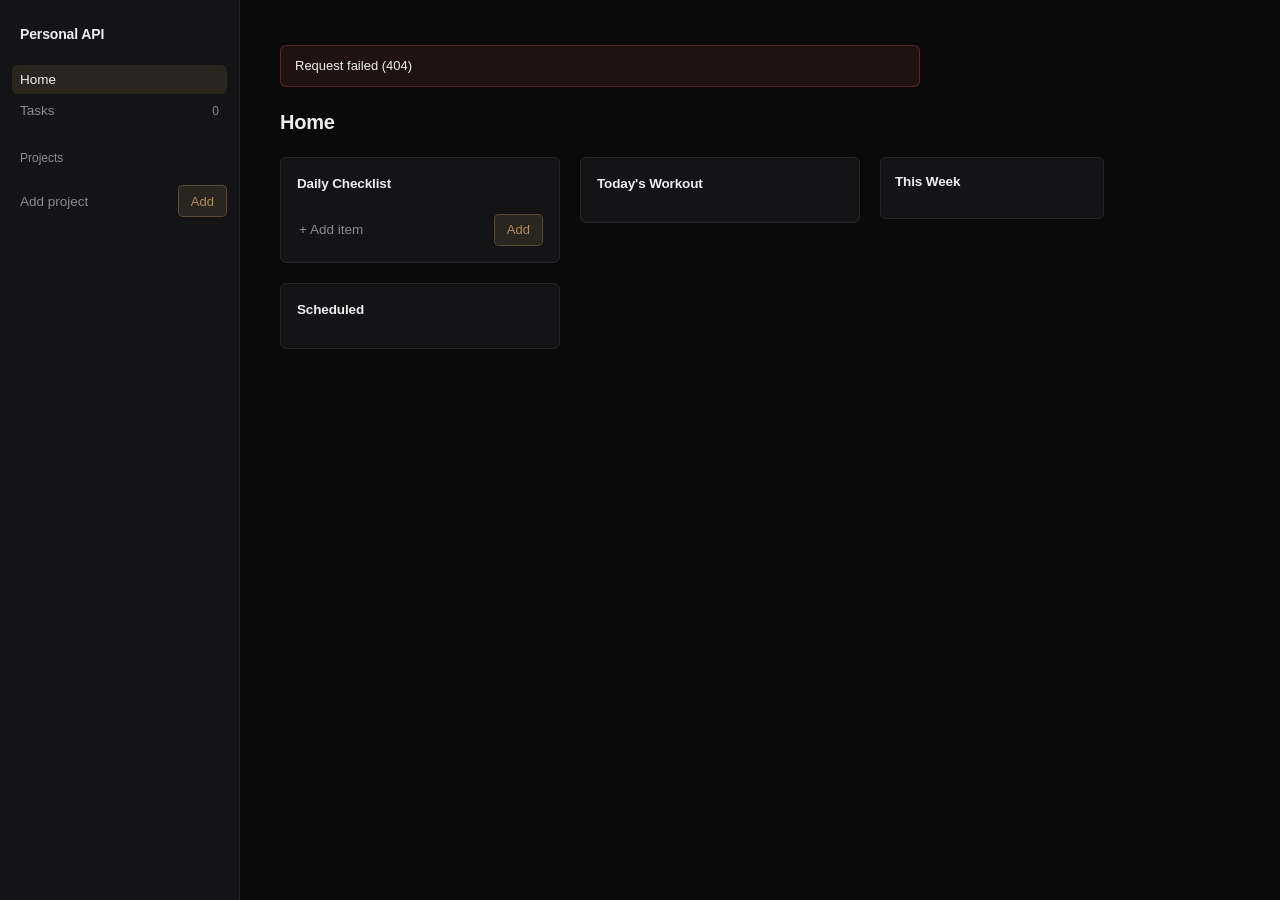
==== commit 91783fa4: "scrollable scheduled box" ====
--- a/frontend/index.html
+++ b/frontend/index.html
@@ -83,7 +83,6 @@
             <section class="home-card home-card-scheduled">
               <h2 class="home-card-title">Scheduled</h2>
               <div class="scheduled-list" id="scheduled-list"></div>
-              <button type="button" class="scheduled-more" id="scheduled-more" hidden></button>
               <p class="empty-state" id="scheduled-empty-state" hidden>
                 Nothing due in the next 7 days.
               </p>
--- a/frontend/style.css
+++ b/frontend/style.css
@@ -1001,6 +1001,19 @@
   display: flex;
   flex-direction: column;
   gap: 6px;
+  max-height: 280px;
+  overflow-y: auto;
+  scrollbar-width: thin;
+  scrollbar-color: var(--border) transparent;
+}
+
+.scheduled-list.can-scroll-down {
+  -webkit-mask-image: linear-gradient(to bottom, #000 calc(100% - 34px), transparent);
+  mask-image: linear-gradient(to bottom, #000 calc(100% - 34px), transparent);
+}
+
+.scheduled-row {
+  flex-shrink: 0;
 }
 
 .scheduled-row {
@@ -1076,22 +1089,6 @@
   color: var(--text-muted);
   text-decoration: line-through;
   text-decoration-color: var(--border);
-}
-
-.scheduled-more {
-  display: block;
-  margin-top: 8px;
-  padding: 6px 2px;
-  background: none;
-  border: none;
-  color: var(--text-muted);
-  font-size: 12.5px;
-  text-align: left;
-  cursor: pointer;
-}
-
-.scheduled-more:hover {
-  color: var(--text);
 }
 
 .task-meta {
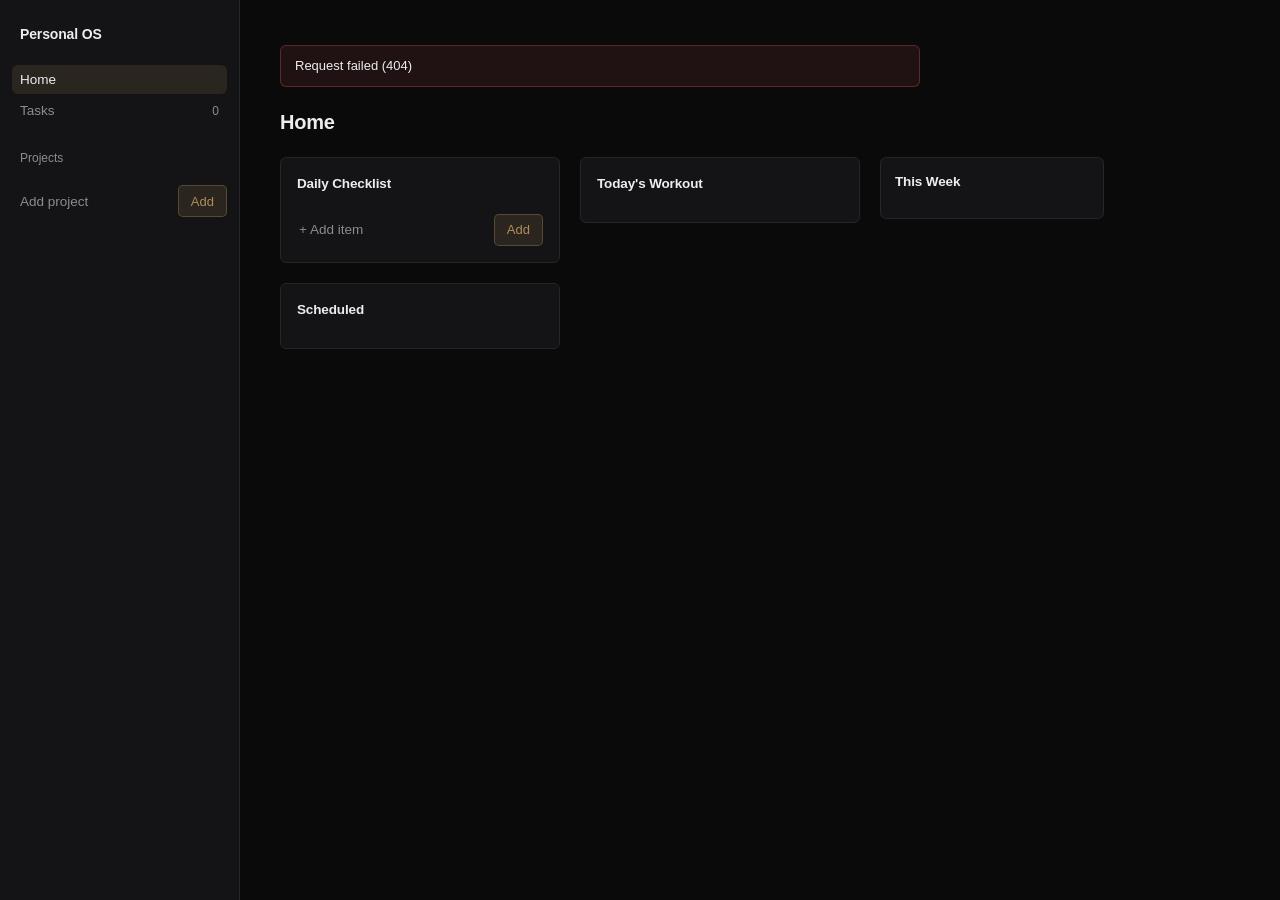
==== commit e2ad59c9: "turning to pwa" ====
--- a/frontend/index.html
+++ b/frontend/index.html
@@ -4,7 +4,9 @@
   <meta charset="UTF-8" />
   <meta name="viewport" content="width=device-width, initial-scale=1.0, viewport-fit=cover" />
   <meta name="theme-color" content="#0a0a0b" />
-  <title>Personal API</title>
+  <title>Personal OS</title>
+  <link rel="manifest" href="/manifest.webmanifest" />
+  <link rel="icon" type="image/png" href="/icons/icon-192.png" />
   <link rel="stylesheet" href="style.css" />
 </head>
 <body>
@@ -14,7 +16,7 @@
     <!-- Sidebar -->
     <aside class="sidebar">
       <div class="sidebar-header">
-        <span class="sidebar-title">Personal API</span>
+        <span class="sidebar-title">Personal OS</span>
       </div>
 
       <nav class="nav">
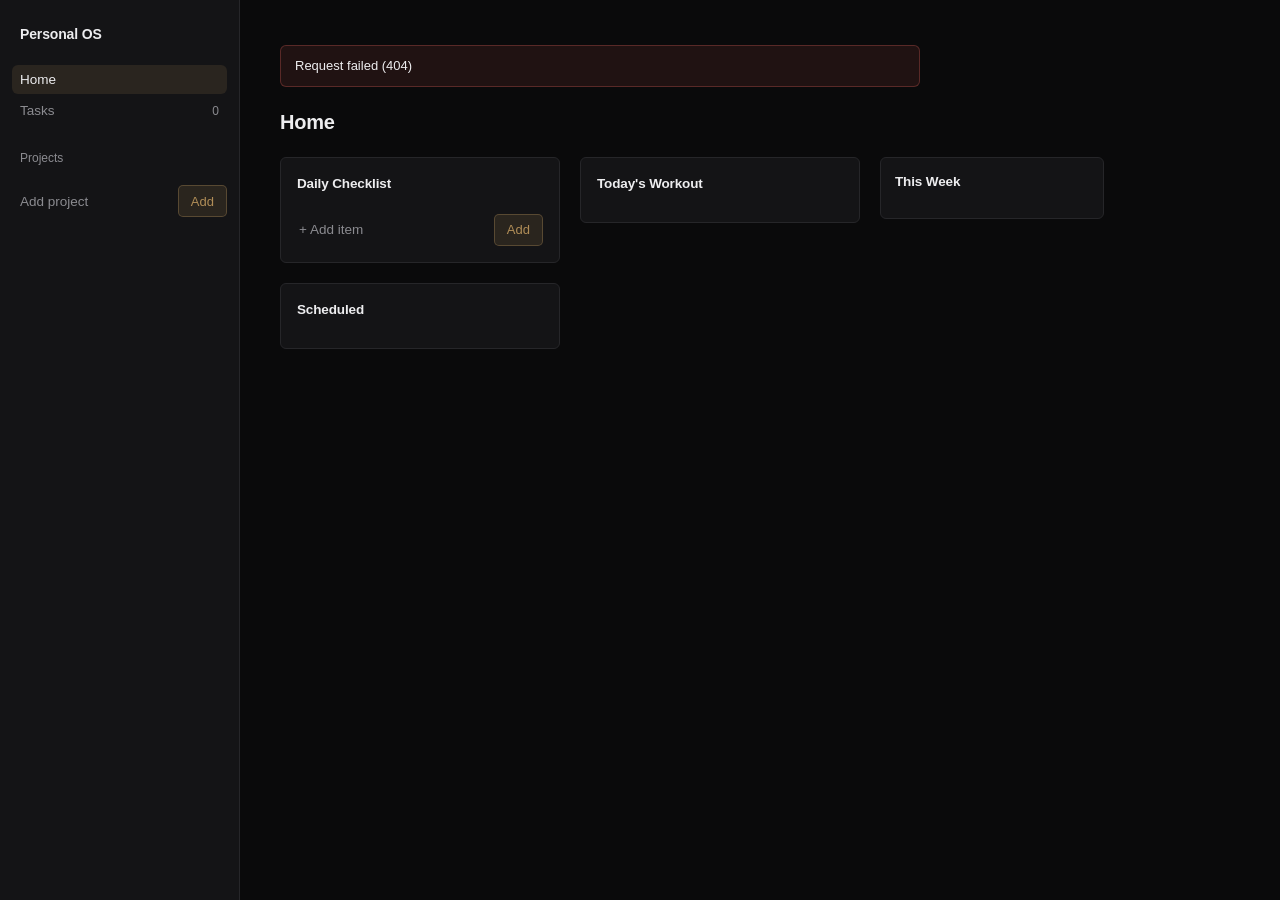
==== commit b05b3394: "fixed folder creation for mobile ui" ====
--- a/frontend/index.html
+++ b/frontend/index.html
@@ -112,6 +112,8 @@
           <span class="view-count" id="view-count">0 tasks</span>
         </header>
 
+        <nav class="crumbs" id="crumbs" hidden></nav>
+
         <form class="add-task-form" id="add-task-form">
           <input
             type="text"
@@ -129,7 +131,14 @@
             <span class="due-field-label">Due</span>
             <input type="date" id="new-task-due" class="due-field-input" aria-label="Due date (optional)" />
           </label>
+          <button type="button" class="add-btn add-btn-secondary" id="new-folder-btn" aria-label="Create new folder">New folder</button>
           <button type="submit" class="add-btn" aria-label="Add task">Add</button>
+        </form>
+
+        <form class="new-folder-form" id="new-folder-form" hidden>
+          <input type="text" id="new-folder-input" class="new-folder-input" placeholder="Folder name" maxlength="60" enterkeyhint="done" autocomplete="off" />
+          <button type="submit" class="add-btn">Create</button>
+          <button type="button" class="add-btn add-btn-secondary" id="cancel-folder-btn">Cancel</button>
         </form>
 
         <div class="add-existing-wrap" id="add-existing-wrap" hidden>
@@ -138,6 +147,8 @@
           </select>
         </div>
 
+        <div class="folder-list" id="folder-list"></div>
+
         <div class="task-list" id="task-list">
         </div>
 
@@ -157,6 +168,7 @@
         <form class="add-project-form" id="add-project-form-page">
           <input
             type="text"
+            id="new-project-input-page"
             class="add-project-input"
             placeholder="Add project"
             autocomplete="off"
@@ -187,6 +199,20 @@
       </button>
     </nav>
 
+    <p class="notice" id="notice" hidden role="status" aria-live="polite"></p>
+
+    <div class="move-picker-backdrop" id="move-picker-backdrop" hidden>
+      <div class="move-picker" id="move-picker" role="dialog" aria-modal="true" aria-labelledby="move-picker-title">
+        <header class="move-picker-header">
+          <h2 id="move-picker-title">Move task</h2>
+          <button type="button" class="move-picker-close" id="move-picker-close" aria-label="Close">
+            <svg width="22" height="22" viewBox="0 0 24 24" fill="none" stroke="currentColor" stroke-width="1.7" stroke-linecap="round" stroke-linejoin="round"><path d="M18 6L6 18M6 6l12 12"/></svg>
+          </button>
+        </header>
+        <div class="move-picker-body" id="move-picker-body"></div>
+      </div>
+    </div>
+
   </div>
 
   <script src="script.js"></script>
--- a/frontend/style.css
+++ b/frontend/style.css
@@ -608,6 +608,437 @@
   border-radius: var(--radius);
   color: var(--text);
   font-size: 13px;
+}
+
+.notice {
+  max-width: 640px;
+  margin: 0 auto 16px;
+  padding: 10px 14px;
+  background: var(--accent-soft);
+  border: 1px solid rgba(176, 141, 87, 0.35);
+  border-radius: var(--radius);
+  color: var(--accent);
+  font-size: 13px;
+  text-align: center;
+  animation: notice-fade 150ms ease;
+}
+
+@keyframes notice-fade {
+  from { opacity: 0; transform: translateY(-4px); }
+  to { opacity: 1; transform: translateY(0); }
+}
+
+.crumbs {
+  max-width: 640px;
+  margin: 0 0 12px;
+  display: flex;
+  align-items: center;
+  gap: 4px;
+  overflow-x: auto;
+  overflow-y: hidden;
+  white-space: nowrap;
+  scrollbar-width: none;
+  -ms-overflow-style: none;
+  padding-bottom: 4px;
+}
+
+.crumbs::-webkit-scrollbar {
+  display: none;
+}
+
+.crumb {
+  display: inline-flex;
+  align-items: center;
+  padding: 4px 8px;
+  background: none;
+  border: none;
+  border-radius: var(--radius);
+  color: var(--text-muted);
+  font-size: 13px;
+  font-weight: 400;
+  transition: color var(--transition), background var(--transition);
+  flex-shrink: 0;
+}
+
+.crumb:hover:not(.is-current) {
+  color: var(--text);
+  background: var(--surface-hover);
+}
+
+.crumb.is-current {
+  color: var(--text);
+  font-weight: 600;
+  pointer-events: none;
+}
+
+.crumb-up {
+  display: inline-flex;
+  align-items: center;
+  justify-content: center;
+  width: 36px;
+  height: 36px;
+  background: none;
+  border: 1px solid var(--border);
+  border-radius: var(--radius);
+  color: var(--text-muted);
+  flex-shrink: 0;
+  transition: color var(--transition), border-color var(--transition), background var(--transition);
+}
+
+.crumb-up:hover {
+  color: var(--text);
+  border-color: var(--text-muted);
+  background: var(--surface-hover);
+}
+
+.folder-list {
+  max-width: 640px;
+  border-top: 1px solid var(--border);
+  margin-bottom: 0;
+}
+
+.folder-row {
+  display: flex;
+  align-items: center;
+  gap: 12px;
+  border-bottom: 1px solid var(--border);
+  transition: background var(--transition);
+}
+
+.folder-row:hover {
+  background: var(--surface);
+}
+
+.folder-open {
+  display: flex;
+  align-items: center;
+  gap: 10px;
+  flex: 1;
+  background: none;
+  border: none;
+  padding: 11px 4px;
+  text-align: left;
+  min-width: 0;
+  cursor: pointer;
+}
+
+.folder-open:focus-visible {
+  outline: 2px solid var(--accent);
+  outline-offset: -2px;
+  border-radius: var(--radius);
+}
+
+.folder-icon {
+  display: inline-flex;
+  align-items: center;
+  justify-content: center;
+  width: 22px;
+  height: 22px;
+  color: var(--accent);
+  flex-shrink: 0;
+}
+
+.folder-name {
+  flex: 1;
+  min-width: 0;
+  overflow: hidden;
+  text-overflow: ellipsis;
+  white-space: nowrap;
+  font-size: 14px;
+  color: var(--text);
+}
+
+.folder-meta {
+  flex-shrink: 0;
+  font-size: 12.5px;
+  color: var(--text-muted);
+}
+
+.folder-chevron {
+  display: inline-flex;
+  align-items: center;
+  justify-content: center;
+  width: 14px;
+  height: 14px;
+  color: var(--text-muted);
+  flex-shrink: 0;
+}
+
+.folder-actions {
+  display: flex;
+  align-items: center;
+  gap: 4px;
+  flex-shrink: 0;
+  opacity: 0;
+  transition: opacity var(--transition);
+}
+
+.folder-row:hover .folder-actions {
+  opacity: 1;
+}
+
+.folder-rename,
+.folder-delete {
+  display: inline-flex;
+  align-items: center;
+  justify-content: center;
+  width: 24px;
+  height: 24px;
+  background: none;
+  border: none;
+  border-radius: 4px;
+  color: var(--text-muted);
+  transition: background var(--transition), color var(--transition);
+}
+
+.folder-rename:hover {
+  background: var(--surface-hover);
+  color: var(--text);
+}
+
+.folder-delete:hover {
+  background: var(--danger-soft);
+  color: var(--danger);
+}
+
+.folder-delete.is-armed {
+  width: auto;
+  min-width: 64px;
+  padding: 0 12px;
+  opacity: 1;
+  background: var(--danger-soft);
+  border: 1px solid var(--danger);
+  color: var(--danger);
+  font-size: 12.5px;
+  white-space: nowrap;
+}
+
+.folder-rename-input {
+  flex: 1;
+  min-width: 0;
+  background: var(--surface);
+  border: 1px solid var(--accent);
+  border-radius: var(--radius);
+  padding: 4px 8px;
+  color: var(--text);
+  font-size: 14px;
+  outline: none;
+}
+
+.add-btn-secondary {
+  appearance: none;
+  -webkit-appearance: none;
+  flex-shrink: 0;
+  display: inline-flex;
+  align-items: center;
+  justify-content: center;
+  min-height: 36px;
+  padding: 0 16px;
+  background: transparent;
+  border: 1px solid var(--border);
+  border-radius: 5px;
+  color: var(--text-muted);
+  font-family: var(--font);
+  font-size: 13px;
+  font-weight: 500;
+  line-height: 1;
+  cursor: pointer;
+  transition: background 150ms ease, border-color 150ms ease, color 150ms ease;
+}
+
+.add-btn-secondary:hover,
+.add-btn-secondary:focus-visible {
+  background: var(--surface-hover);
+  border-color: var(--accent);
+  color: var(--accent);
+}
+
+.add-btn-secondary:active {
+  background: var(--surface-hover);
+}
+
+.new-folder-form {
+  max-width: 640px;
+  display: flex;
+  align-items: center;
+  gap: 8px;
+  background: var(--surface);
+  border: 1px solid var(--border);
+  border-radius: var(--radius);
+  padding: 4px 4px 4px 14px;
+  margin-bottom: 8px;
+}
+
+.new-folder-input {
+  flex: 1;
+  background: none;
+  border: none;
+  padding: 9px 0;
+  color: var(--text);
+  min-width: 0;
+}
+
+.new-folder-input::placeholder {
+  color: var(--text-muted);
+}
+
+.new-folder-input:focus {
+  outline: none;
+}
+
+.move-picker-backdrop {
+  position: fixed;
+  inset: 0;
+  background: rgba(0, 0, 0, 0.55);
+  z-index: 1000;
+  opacity: 0;
+  visibility: hidden;
+  transition: opacity 150ms ease, visibility 150ms ease;
+  pointer-events: none;
+}
+
+.move-picker-backdrop:not([hidden]) {
+  opacity: 1;
+  visibility: visible;
+  pointer-events: auto;
+}
+
+.move-picker {
+  width: 100%;
+  max-width: 380px;
+  max-height: 75dvh;
+  background: var(--surface);
+  border: 1px solid var(--border);
+  border-radius: 10px;
+  overflow: hidden;
+  display: flex;
+  flex-direction: column;
+  transform: translateY(20px);
+  transition: transform 150ms ease;
+  z-index: 1001;
+}
+
+.move-picker-backdrop:not([hidden]) .move-picker {
+  transform: translateY(0);
+}
+
+.move-picker-header {
+  display: flex;
+  align-items: center;
+  justify-content: space-between;
+  padding: 14px 16px;
+  border-bottom: 1px solid var(--border);
+  background: var(--surface);
+  flex-shrink: 0;
+}
+
+.move-picker-header h2 {
+  margin: 0;
+  font-size: 15px;
+  font-weight: 600;
+  color: var(--text);
+}
+
+.move-picker-close {
+  display: inline-flex;
+  align-items: center;
+  justify-content: center;
+  width: 32px;
+  height: 32px;
+  background: none;
+  border: none;
+  border-radius: var(--radius);
+  color: var(--text-muted);
+  transition: background var(--transition), color var(--transition);
+}
+
+.move-picker-close:hover {
+  background: var(--surface-hover);
+  color: var(--text);
+}
+
+.move-picker-body {
+  flex: 1;
+  overflow-y: auto;
+  padding: 8px;
+  max-height: 60dvh;
+}
+
+.picker-row {
+  display: flex;
+  align-items: center;
+  gap: 10px;
+  width: 100%;
+  min-height: 48px;
+  background: none;
+  border: none;
+  border-radius: var(--radius);
+  padding: 8px 12px;
+  color: var(--text);
+  font-size: 14px;
+  text-align: left;
+  cursor: pointer;
+  transition: background var(--transition);
+}
+
+.picker-row:hover {
+  background: var(--surface-hover);
+}
+
+.picker-row.is-current {
+  background: var(--accent-soft);
+  color: var(--accent);
+}
+
+.picker-icon {
+  display: inline-flex;
+  align-items: center;
+  justify-content: center;
+  width: 22px;
+  height: 22px;
+  color: var(--accent);
+  flex-shrink: 0;
+}
+
+.picker-check {
+  display: inline-flex;
+  align-items: center;
+  justify-content: center;
+  width: 22px;
+  height: 22px;
+  color: var(--accent);
+  margin-left: auto;
+}
+
+.picker-empty {
+  padding: 16px;
+  color: var(--text-muted);
+  font-size: 13.5px;
+  text-align: center;
+}
+
+.task-move {
+  display: inline-flex;
+  align-items: center;
+  justify-content: center;
+  width: 32px;
+  height: 32px;
+  background: none;
+  border: none;
+  border-radius: var(--radius);
+  color: var(--text-muted);
+  transition: background var(--transition), color var(--transition);
+  flex-shrink: 0;
+}
+
+.task-move:hover {
+  background: var(--surface-hover);
+  color: var(--accent);
+}
+
+.task-move:focus-visible {
+  outline: 2px solid var(--accent);
+  outline-offset: 2px;
 }
 
 
@@ -1295,14 +1726,15 @@
 
   .task-row {
     display: grid;
-    grid-template-columns: 44px minmax(0, 1fr) auto;
+    grid-template-columns: 44px minmax(0, 1fr) auto auto;
     grid-template-areas:
-      "check title del"
-      ". meta info";
+      "check title del move"
+      ". meta meta info";
     align-items: center;
     column-gap: 4px;
     row-gap: 0;
-    padding: 4px 0 6px;
+    padding: 8px 0 10px;
+    min-height: 56px;
   }
 
   .task-row .task-checkbox {
@@ -1324,6 +1756,13 @@
     justify-self: end;
   }
 
+  .task-row .task-move {
+    grid-area: move;
+    justify-self: end;
+    width: 44px;
+    height: 44px;
+  }
+
   .task-row .task-meta {
     grid-area: meta;
     justify-self: start;
@@ -1411,7 +1850,7 @@
     left: 0;
     right: 0;
     bottom: 0;
-    z-index: 40;
+    z-index: 20;
     display: flex;
     background: var(--surface);
     border-top: 1px solid var(--border);
@@ -1435,4 +1874,152 @@
   .tabbar-item.is-active {
     color: var(--accent);
   }
+
+  .crumbs {
+    max-width: none;
+    margin: 0 0 10px;
+    padding: 0 4px 4px;
+  }
+
+  .crumb-up {
+    width: 44px;
+    height: 44px;
+  }
+
+  .crumb {
+    padding: 6px 10px;
+    font-size: 13px;
+  }
+
+  .add-task-form {
+    flex-wrap: wrap;
+    gap: 8px;
+    padding: 6px;
+  }
+
+  .add-task-input {
+    flex: 1 1 100%;
+    padding: 10px 8px;
+  }
+
+  .add-task-project {
+    flex: 1;
+    max-width: none;
+  }
+
+  .due-field {
+    flex: 1;
+    min-width: 0;
+  }
+
+  .due-field-input {
+    flex: 1;
+    min-width: 0;
+    min-height: 44px;
+    font-size: 15px;
+  }
+
+  .add-btn-secondary {
+    min-height: 44px;
+    flex: 1;
+    padding: 0 12px;
+  }
+
+  .add-task-form .add-btn {
+    flex: 1;
+    min-height: 44px;
+  }
+
+  .new-folder-form {
+    max-width: none;
+    flex-wrap: wrap;
+    gap: 8px;
+    padding: 6px;
+  }
+
+  .new-folder-input {
+    flex: 1 1 100%;
+    padding: 10px 8px;
+    font-size: 16px;
+  }
+
+  .new-folder-form .add-btn,
+  .new-folder-form .add-btn-secondary {
+    flex: 1;
+    min-height: 44px;
+    padding: 0 16px;
+  }
+
+  .folder-row {
+    min-height: 56px;
+  }
+
+  .folder-open {
+    padding: 12px 4px;
+  }
+
+  .folder-name {
+    font-size: 16px;
+  }
+
+  .folder-meta {
+    font-size: 13px;
+  }
+
+  .folder-actions {
+    opacity: 1;
+  }
+
+  .folder-rename,
+  .folder-delete {
+    width: 44px;
+    height: 44px;
+  }
+
+  .folder-rename-input {
+    padding: 10px 12px;
+    font-size: 16px;
+  }
+
+  .task-move {
+    width: 44px;
+    height: 44px;
+  }
+
+  .move-picker {
+    max-width: none;
+    max-height: 75dvh;
+    border-radius: 14px 14px 0 0;
+    transform: translateY(100%);
+  }
+
+  .move-picker-backdrop:not([hidden]) .move-picker {
+    transform: translateY(0);
+  }
+
+  .move-picker-header {
+    padding: 16px;
+    border-radius: 14px 14px 0 0;
+  }
+
+  .move-picker-body {
+    padding: 12px;
+    padding-bottom: calc(12px + env(safe-area-inset-bottom));
+    max-height: calc(75dvh - 60px);
+  }
+
+  .picker-row {
+    min-height: 56px;
+    padding: 12px 16px;
+    font-size: 16px;
+  }
+
+  .notice {
+    max-width: none;
+    position: sticky;
+    bottom: calc(58px + env(safe-area-inset-bottom));
+    z-index: 45;
+    margin: 12px 4px 0;
+    border-radius: var(--radius);
+  }
 }
